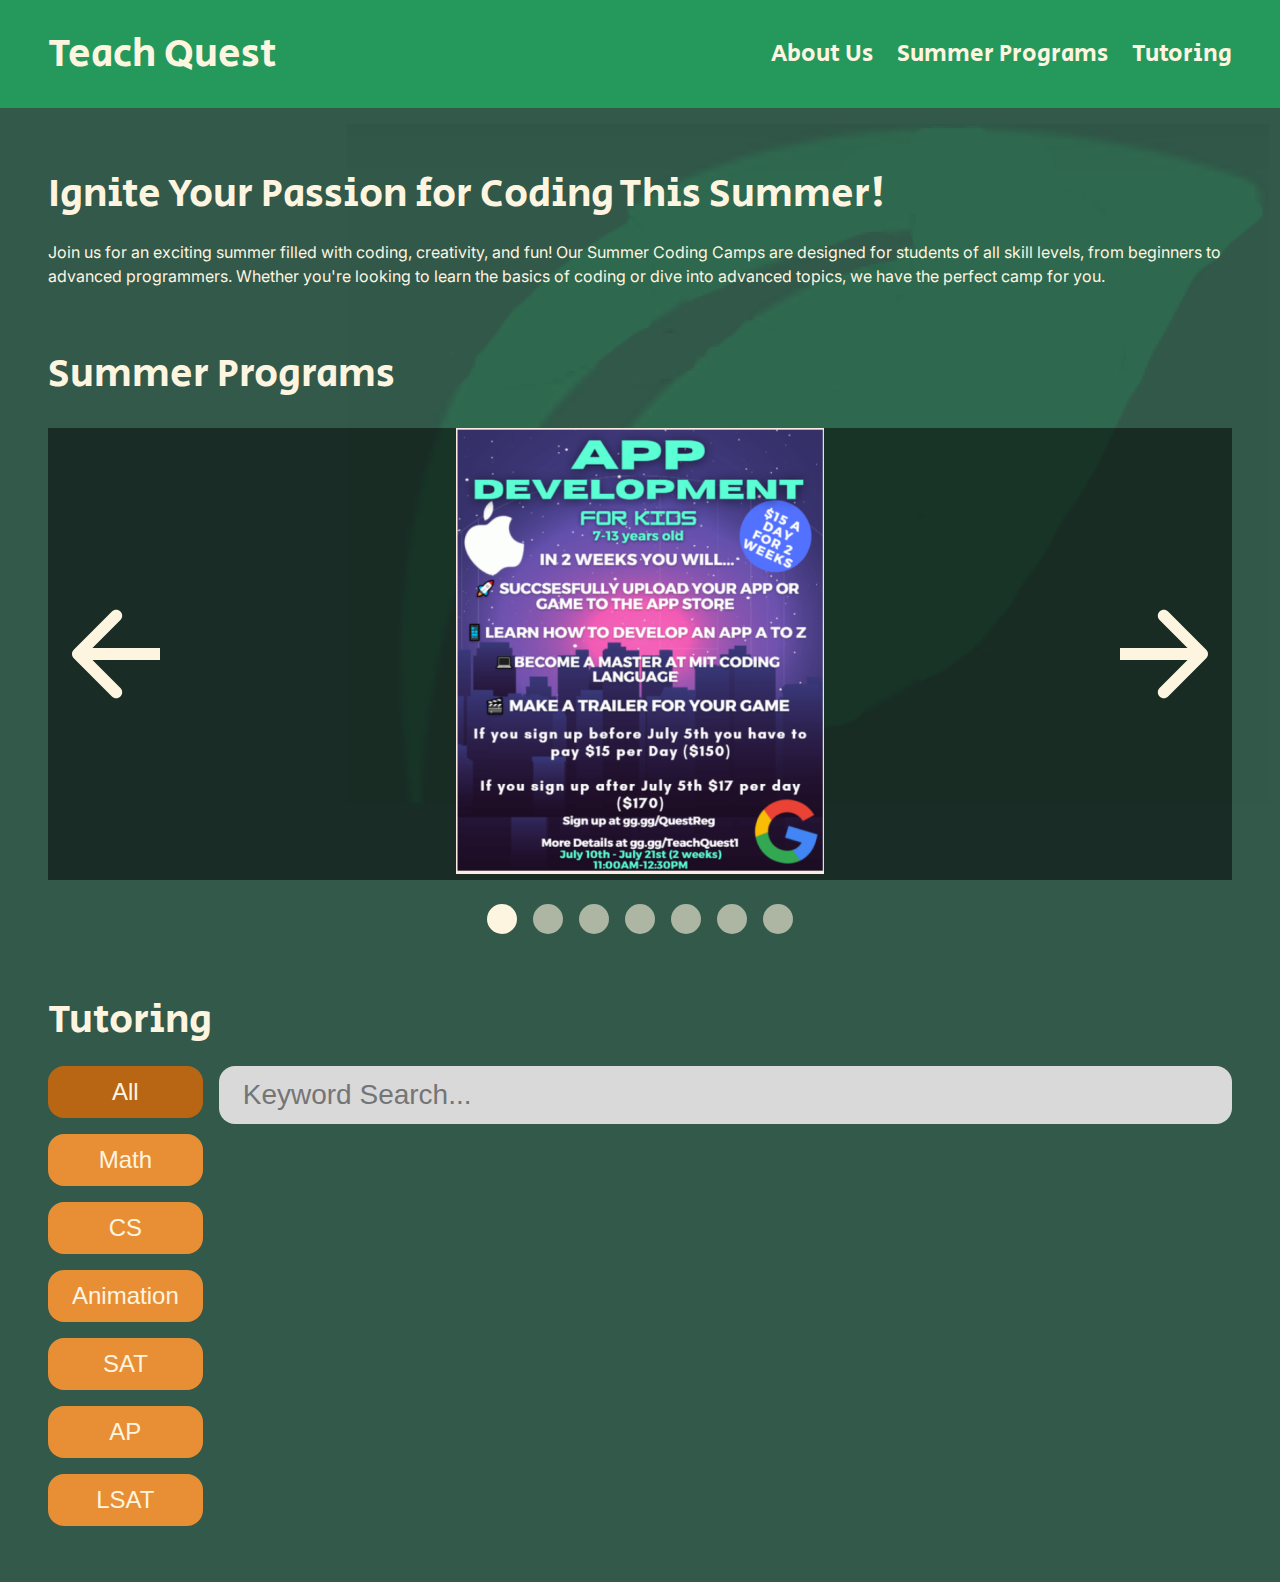
==== index.html @ 6834421a "Built base, solid start 🚀" ====
<!DOCTYPE html>
<html lang="en">
<head>
    <meta charset="UTF-8">
    <meta name="viewport" content="width=device-width, initial-scale=1.0">
    
    <link rel="preconnect" href="https://fonts.googleapis.com">
    <link rel="preconnect" href="https://fonts.gstatic.com" crossorigin>
    <link href="https://fonts.googleapis.com/css2?family=Inter:wght@400;500&family=Secular+One&display=swap" rel="stylesheet">
    <link rel="stylesheet" href="styles/style.css">

    <title>Teach Quest</title>

    <script src="scripts/script.js" defer></script>
</head>
<body>
    
    <header>
        <h1>Teach Quest</h1>
        <nav>
            <ul>
                <li><a href="#about">About Us</a></li>
                <li><a href="#programs">Summer Programs</a></li>
                <li><a href="#tutoring">Tutoring</a></li>
            </ul>
        </nav>
    </header>

    <section class="about">
        <h1 id="about">Ignite Your Passion for Coding This Summer!</h1>
        <p>Join us for an exciting summer filled with coding, creativity, and fun! Our Summer Coding Camps are designed for students of all skill levels, from beginners to advanced programmers. Whether you're looking to learn the basics of coding or dive into advanced topics, we have the perfect camp for you.</p>
        <img src="images/logo.png" alt="Leaf logo in background">
    </section>

    <section class="programs">
        <h1 id="programs">Summer Programs</h1>
        <div class="slideshow-container">
            <img src="images/arrow-left.svg" alt="Left Arrow" class="left-arrow">
            <div class="images">
                <img src="images/appdev.png" alt="App Development Camp">
                <img src="images/disney.png" alt="Disney Animation Camp">
                <img src="images/gifted.png" alt="Gifted Test Preparation Camp">
                <img src="images/python.png" alt="Python Game Development Camp">
                <img src="images/chess.png" alt="Chess Masters Summer Camp">
                <img src="images/algebra.png" alt="Foundations of Algebra 1 Camp">
                <img src="images/minecraft.png" alt="Minecraft Coding/Modding Camp">
            </div>
            <img src="images/arrow-right.svg" alt="Right Arrow" class="right-arrow">
        </div>
        <div class="dots">
            <div class="dot"></div>
            <div class="dot"></div>
            <div class="dot"></div>
            <div class="dot"></div>
            <div class="dot"></div>
            <div class="dot"></div>
            <div class="dot"></div>
        </div>
    </section>

    <section class="tutoring">
        <h1 id="tutoring">Tutoring</h1>
        <div class="search-container">
            <div class="categories">
                <button>All</button>
                <button>Math</button>
                <button>CS</button>
                <button>Animation</button>
                <button>SAT</button>
                <button>AP</button>
                <button>LSAT</button>
            </div>
            <div class="search-and-results">
                <div class="search">
                    <input type="text" placeholder="Keyword Search...">
                </div>
                <div class="results"></div>
            </div>
        </div>
    </section>
</body>
</html>
---- styles/style.css ----
*, *::before, *::after {
    box-sizing: border-box;
    margin: 0;
    line-height: 150%;
    scroll-behavior: smooth;
}

body {
    background-color: #32594A;
    color: #FEF5E0;
    font-family: 'Inter', sans-serif;
    font-weight: 400;
    font-size: 80%;
}

h1, header a {
    font-family: 'Secular One', sans-serif;
    font-weight: 400;
}

section {
    padding: 1.5rem;
}

section + section {
    padding-top: 0;
}

/* header section */

header {
    padding: 1rem 2rem;
    display: flex;
    justify-content: space-between;
    align-items: center;
    background-color: #25995C;
}

header ul {
    display: flex;
    gap: 1.5rem;
    list-style-type: none;
}

header ul li a {
    display: block;
    text-decoration: none;
    color: #FEF5E0;
}

/* about section */

.about {
    position: relative;
}

.about p {
    margin-top: 1rem;
}

.about img {
    width: 72%;
    opacity: 0.25;

    position: absolute;
    top: 1rem;
    right: 0.7rem;
    z-index: -1;
}

/* summer programs section */

.slideshow-container {
    margin: 1.5rem 0;
    padding: 0 1rem;
    background-color: rgba(0, 0, 0, 0.5);

    display: flex;
    justify-content: space-between;
    align-items: center;
}

.images {
    position: relative;
    height: 60%;
}

.images img {
    transition: opacity 0.5s ease-in-out;
    height: 100%;
    width: 100%;
}

.images img + img {
    position: absolute;
    left: 50%;
    transform: translateX(-50%);
}

.left-arrow, .right-arrow {
    cursor: pointer;

    width: 44px;
    height: 45px;

    transition: opacity 0.5s ease-in-out;
}

.left-arrow:hover, .right-arrow:hover {
    opacity: 0.6;
}

.dots {
    display: flex;
    justify-content: center;
    align-items: center;
    gap: 1rem;
}

.dot {
    width: 20px;
    height: 20px;

    background-color: #FEF5E0;
    border-radius: 50%;

    transition: opacity 0.5s ease-in-out;
}

/* tutoring section */

.search-container {
    font-weight: 500;
    margin-top: 1rem;
}

.categories {
    display: flex;
    flex-wrap: wrap;
    gap: 1rem;
}

.categories button {
    font-size: 110%;
    background-color: #E88E35;
    color: #FEF5E0;
    border: none;
    border-radius: 1rem;
    padding: 0.5rem 1.5rem;

    cursor: pointer;
    transition: all 0.5s ease-in-out;
}

.search-and-results {
    display: flex;
    flex-direction: column;
    gap: 1rem;

    flex-grow: 1;

    margin-top: 1rem;
}

.search > input {
    font-size: 110%;
    background-color: #D9D9D9;
    color: #32594A;
    border: none;
    border-radius: 1rem;
    padding: 0.5rem 1.5rem;
    
    width: 100%;
}

@media all and (min-width: 666px) {
    body {
        font-size: 100%;
    }

    h1 {
        font-size: 2.5rem;
    }

    section {
        padding: 3.5rem 3rem;
    }

    header {
        padding: 1.5rem 3rem;
    }

    header a {
        font-size: 1.5rem;
    }

    /* summer program section */

    .slideshow-container {
        padding: 0 1.5rem;
    }

    .left-arrow, .right-arrow {
        width: 88px;
        height: 90px;
    }

    .dot {
        width: 30px;
        height: 30px;
    }

    /* tutoring section */

    .search-container {
        display: flex;
        justify-content: space-between;
        gap: 1rem;
    }

    .categories {
        display: flex;
        flex-flow: column nowrap;
        gap: 1rem;
    }

    .categories button {
        font-size: 1.5rem;
    }

    .search-and-results {
        margin-top: 0;
    }

    .search > input {
        font-size: 1.75rem;
    }
}
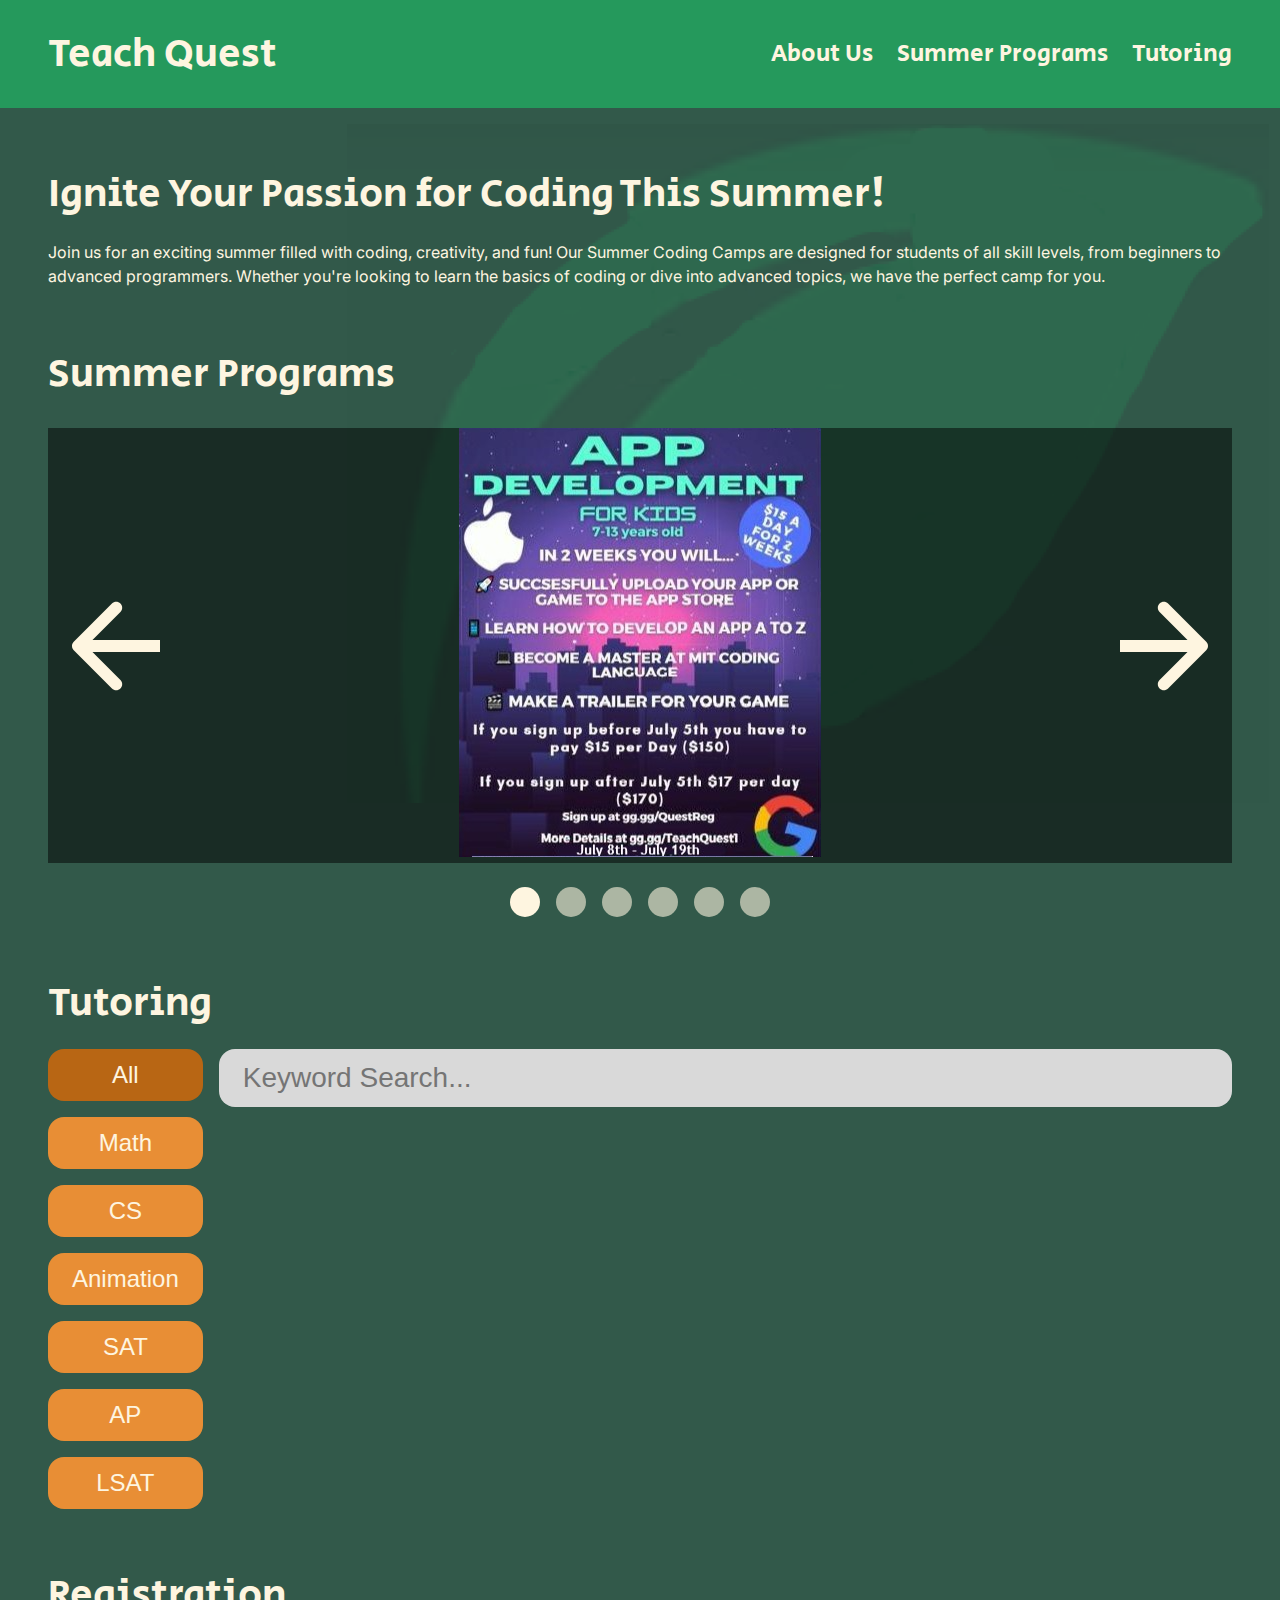
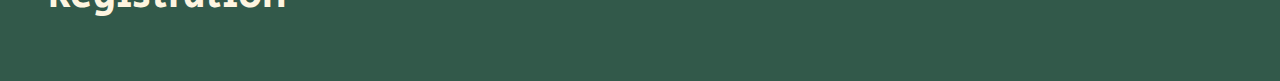
==== commit 781ffae3: "Updated images and added registration" ====
--- a/index.html
+++ b/index.html
@@ -38,17 +38,15 @@
             <img src="images/arrow-left.svg" alt="Left Arrow" class="left-arrow">
             <div class="images">
                 <img src="images/appdev.png" alt="App Development Camp">
+                <img src="images/chess.png" alt="Chess Masters Summer Camp">
+                <img src="images/minecraft.png" alt="Minecraft Coding/Modding Camp">
+                <img src="images/python.png" alt="Python Game Development Camp">
                 <img src="images/disney.png" alt="Disney Animation Camp">
-                <img src="images/gifted.png" alt="Gifted Test Preparation Camp">
-                <img src="images/python.png" alt="Python Game Development Camp">
-                <img src="images/chess.png" alt="Chess Masters Summer Camp">
-                <img src="images/algebra.png" alt="Foundations of Algebra 1 Camp">
-                <img src="images/minecraft.png" alt="Minecraft Coding/Modding Camp">
+                <img src="images/htmlwebsite.png" alt="HTML Website Camp">
             </div>
             <img src="images/arrow-right.svg" alt="Right Arrow" class="right-arrow">
         </div>
         <div class="dots">
-            <div class="dot"></div>
             <div class="dot"></div>
             <div class="dot"></div>
             <div class="dot"></div>
@@ -78,5 +76,10 @@
             </div>
         </div>
     </section>
+
+    <section class="registration">
+        <h1 id="registration">Registration</h1>
+        <script type="text/javascript" src="https://form.jotform.com/jsform/231748000992153"></script>
+    </section>
 </body>
 </html>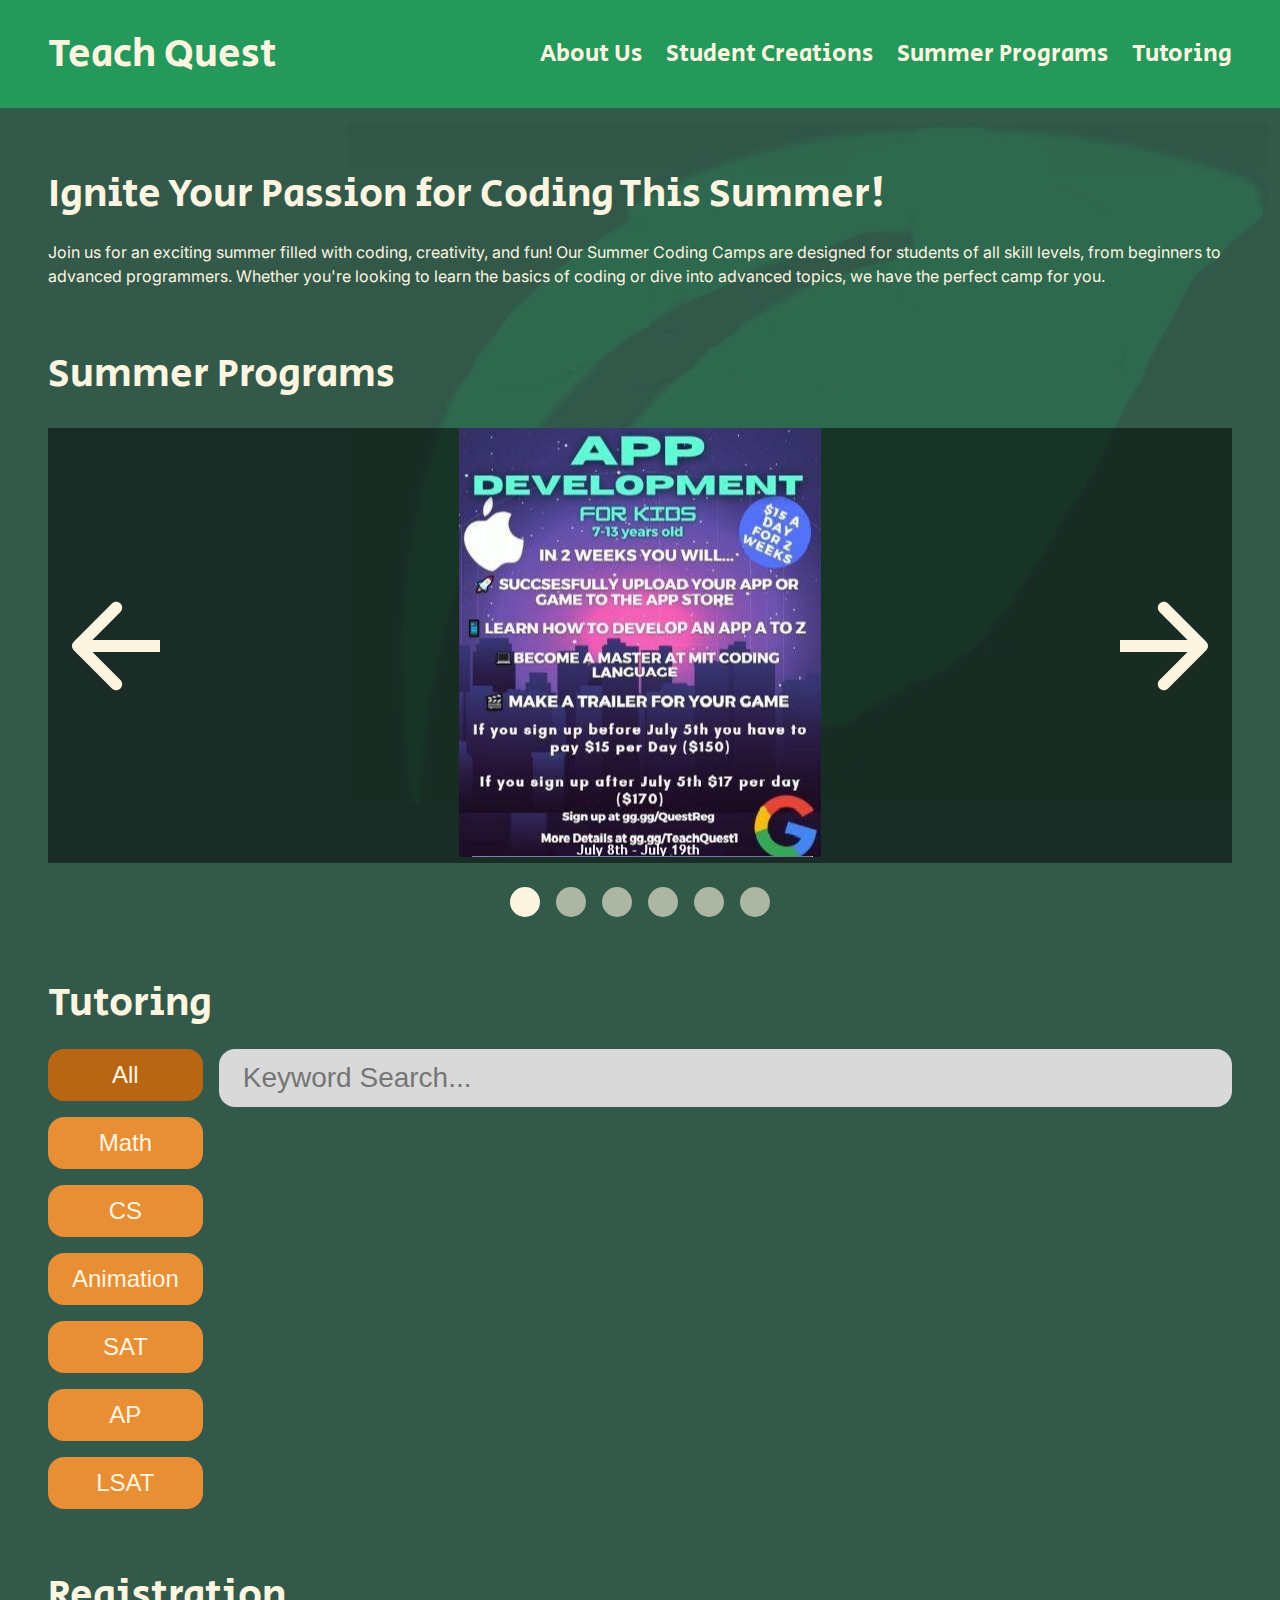
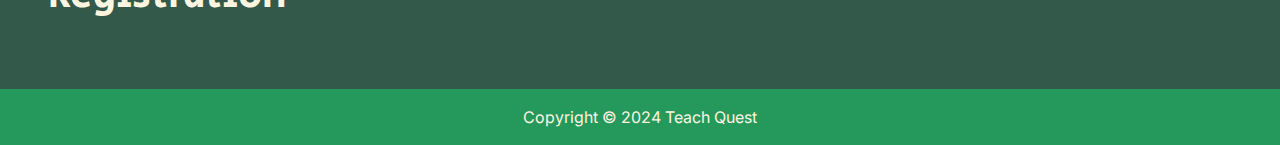
==== commit 9aba029c: "Added Student Creations 🧑‍🎓" ====
--- a/index.html
+++ b/index.html
@@ -8,18 +8,21 @@
     <link rel="preconnect" href="https://fonts.gstatic.com" crossorigin>
     <link href="https://fonts.googleapis.com/css2?family=Inter:wght@400;500&family=Secular+One&display=swap" rel="stylesheet">
     <link rel="stylesheet" href="styles/style.css">
+    <link rel="stylesheet" href="styles/index.css">
+    <link rel="icon" type="image/png" href="images/logo.png">
 
     <title>Teach Quest</title>
 
-    <script src="scripts/script.js" defer></script>
+    <script type="module" src="scripts/index.js" defer></script>
 </head>
 <body>
     
     <header>
-        <h1>Teach Quest</h1>
+        <h1><a href="/index.html">Teach Quest</a></h1>
         <nav>
             <ul>
-                <li><a href="#about">About Us</a></li>
+                <li><a href="/about.html">About Us</a></li>
+                <li><a href="/creations.html">Student Creations</a></li>
                 <li><a href="#programs">Summer Programs</a></li>
                 <li><a href="#tutoring">Tutoring</a></li>
             </ul>
@@ -81,5 +84,9 @@
         <h1 id="registration">Registration</h1>
         <script type="text/javascript" src="https://form.jotform.com/jsform/231748000992153"></script>
     </section>
+
+    <footer>
+        <p>Copyright &copy; 2024 Teach Quest</p>
+    </footer>
 </body>
 </html>--- a/styles/style.css
+++ b/styles/style.css
@@ -11,9 +11,13 @@
     font-family: 'Inter', sans-serif;
     font-weight: 400;
     font-size: 80%;
+
+    min-height: 100vh;
+    position: relative;
+    padding-bottom: 4rem;
 }
 
-h1, header a {
+h1, header li {
     font-family: 'Secular One', sans-serif;
     font-weight: 400;
 }
@@ -42,7 +46,7 @@
     list-style-type: none;
 }
 
-header ul li a {
+header a {
     display: block;
     text-decoration: none;
     color: #FEF5E0;
@@ -58,7 +62,7 @@
     margin-top: 1rem;
 }
 
-.about img {
+img[alt="Leaf logo in background"] {
     width: 72%;
     opacity: 0.25;
 
@@ -68,109 +72,17 @@
     z-index: -1;
 }
 
-/* summer programs section */
+/* footer section */
 
-.slideshow-container {
-    margin: 1.5rem 0;
-    padding: 0 1rem;
-    background-color: rgba(0, 0, 0, 0.5);
+footer {
+    text-align: center;
+    padding: 1rem 0;
+    background-color: #25995C;
 
-    display: flex;
-    justify-content: space-between;
-    align-items: center;
-}
-
-.images {
-    position: relative;
-    height: 60%;
-}
-
-.images img {
-    transition: opacity 0.5s ease-in-out;
-    height: 100%;
-    width: 100%;
-}
-
-.images img + img {
     position: absolute;
-    left: 50%;
-    transform: translateX(-50%);
-}
-
-.left-arrow, .right-arrow {
-    cursor: pointer;
-
-    width: 44px;
-    height: 45px;
-
-    transition: opacity 0.5s ease-in-out;
-}
-
-.left-arrow:hover, .right-arrow:hover {
-    opacity: 0.6;
-}
-
-.dots {
-    display: flex;
-    justify-content: center;
-    align-items: center;
-    gap: 1rem;
-}
-
-.dot {
-    width: 20px;
-    height: 20px;
-
-    background-color: #FEF5E0;
-    border-radius: 50%;
-
-    transition: opacity 0.5s ease-in-out;
-}
-
-/* tutoring section */
-
-.search-container {
-    font-weight: 500;
-    margin-top: 1rem;
-}
-
-.categories {
-    display: flex;
-    flex-wrap: wrap;
-    gap: 1rem;
-}
-
-.categories button {
-    font-size: 110%;
-    background-color: #E88E35;
-    color: #FEF5E0;
-    border: none;
-    border-radius: 1rem;
-    padding: 0.5rem 1.5rem;
-
-    cursor: pointer;
-    transition: all 0.5s ease-in-out;
-}
-
-.search-and-results {
-    display: flex;
-    flex-direction: column;
-    gap: 1rem;
-
-    flex-grow: 1;
-
-    margin-top: 1rem;
-}
-
-.search > input {
-    font-size: 110%;
-    background-color: #D9D9D9;
-    color: #32594A;
-    border: none;
-    border-radius: 1rem;
-    padding: 0.5rem 1.5rem;
-    
-    width: 100%;
+    bottom: 0;
+    left: 0;
+    right: 0;
 }
 
 @media all and (min-width: 666px) {
@@ -182,6 +94,10 @@
         font-size: 2.5rem;
     }
 
+    h2 {
+        font-size: 2rem;
+    }
+
     section {
         padding: 3.5rem 3rem;
     }
@@ -190,49 +106,7 @@
         padding: 1.5rem 3rem;
     }
 
-    header a {
+    header li {
         font-size: 1.5rem;
     }
-
-    /* summer program section */
-
-    .slideshow-container {
-        padding: 0 1.5rem;
-    }
-
-    .left-arrow, .right-arrow {
-        width: 88px;
-        height: 90px;
-    }
-
-    .dot {
-        width: 30px;
-        height: 30px;
-    }
-
-    /* tutoring section */
-
-    .search-container {
-        display: flex;
-        justify-content: space-between;
-        gap: 1rem;
-    }
-
-    .categories {
-        display: flex;
-        flex-flow: column nowrap;
-        gap: 1rem;
-    }
-
-    .categories button {
-        font-size: 1.5rem;
-    }
-
-    .search-and-results {
-        margin-top: 0;
-    }
-
-    .search > input {
-        font-size: 1.75rem;
-    }
 }--- a/styles/index.css
+++ b/styles/index.css
@@ -0,0 +1,148 @@
+/* summer programs section */
+
+.slideshow-container {
+  margin: 1.5rem 0;
+  padding: 0 1rem;
+  background-color: rgba(0, 0, 0, 0.5);
+
+  display: flex;
+  justify-content: space-between;
+  align-items: center;
+}
+
+.images {
+  position: relative;
+  height: 60%;
+}
+
+.images img {
+  transition: opacity 0.5s ease-in-out;
+  height: 100%;
+  width: 100%;
+}
+
+.images img + img {
+  position: absolute;
+  left: 50%;
+  transform: translateX(-50%);
+}
+
+.left-arrow, .right-arrow {
+  cursor: pointer;
+
+  width: 44px;
+  height: 45px;
+
+  transition: opacity 0.5s ease-in-out;
+}
+
+.left-arrow:hover, .right-arrow:hover {
+  opacity: 0.6;
+}
+
+.dots {
+  display: flex;
+  justify-content: center;
+  align-items: center;
+  gap: 1rem;
+}
+
+.dot {
+  width: 20px;
+  height: 20px;
+
+  background-color: #FEF5E0;
+  border-radius: 50%;
+
+  transition: opacity 0.5s ease-in-out;
+}
+
+/* tutoring section */
+
+.search-container {
+  font-weight: 500;
+  margin-top: 1rem;
+}
+
+.categories {
+  display: flex;
+  flex-wrap: wrap;
+  gap: 1rem;
+}
+
+.categories button {
+  font-size: 110%;
+  background-color: #E88E35;
+  color: #FEF5E0;
+  border: none;
+  border-radius: 1rem;
+  padding: 0.5rem 1.5rem;
+
+  cursor: pointer;
+  transition: all 0.5s ease-in-out;
+}
+
+.search-and-results {
+  display: flex;
+  flex-direction: column;
+  gap: 1rem;
+
+  flex-grow: 1;
+
+  margin-top: 1rem;
+}
+
+.search > input {
+  font-size: 110%;
+  background-color: #D9D9D9;
+  color: #32594A;
+  border: none;
+  border-radius: 1rem;
+  padding: 0.5rem 1.5rem;
+  
+  width: 100%;
+}
+
+@media all and (min-width: 666px) {
+    /* summer program section */
+
+    .slideshow-container {
+      padding: 0 1.5rem;
+  }
+
+  .left-arrow, .right-arrow {
+      width: 88px;
+      height: 90px;
+  }
+
+  .dot {
+      width: 30px;
+      height: 30px;
+  }
+
+  /* tutoring section */
+
+  .search-container {
+      display: flex;
+      justify-content: space-between;
+      gap: 1rem;
+  }
+
+  .categories {
+      display: flex;
+      flex-flow: column nowrap;
+      gap: 1rem;
+  }
+
+  .categories button {
+      font-size: 1.5rem;
+  }
+
+  .search-and-results {
+      margin-top: 0;
+  }
+
+  .search > input {
+      font-size: 1.75rem;
+  }
+}